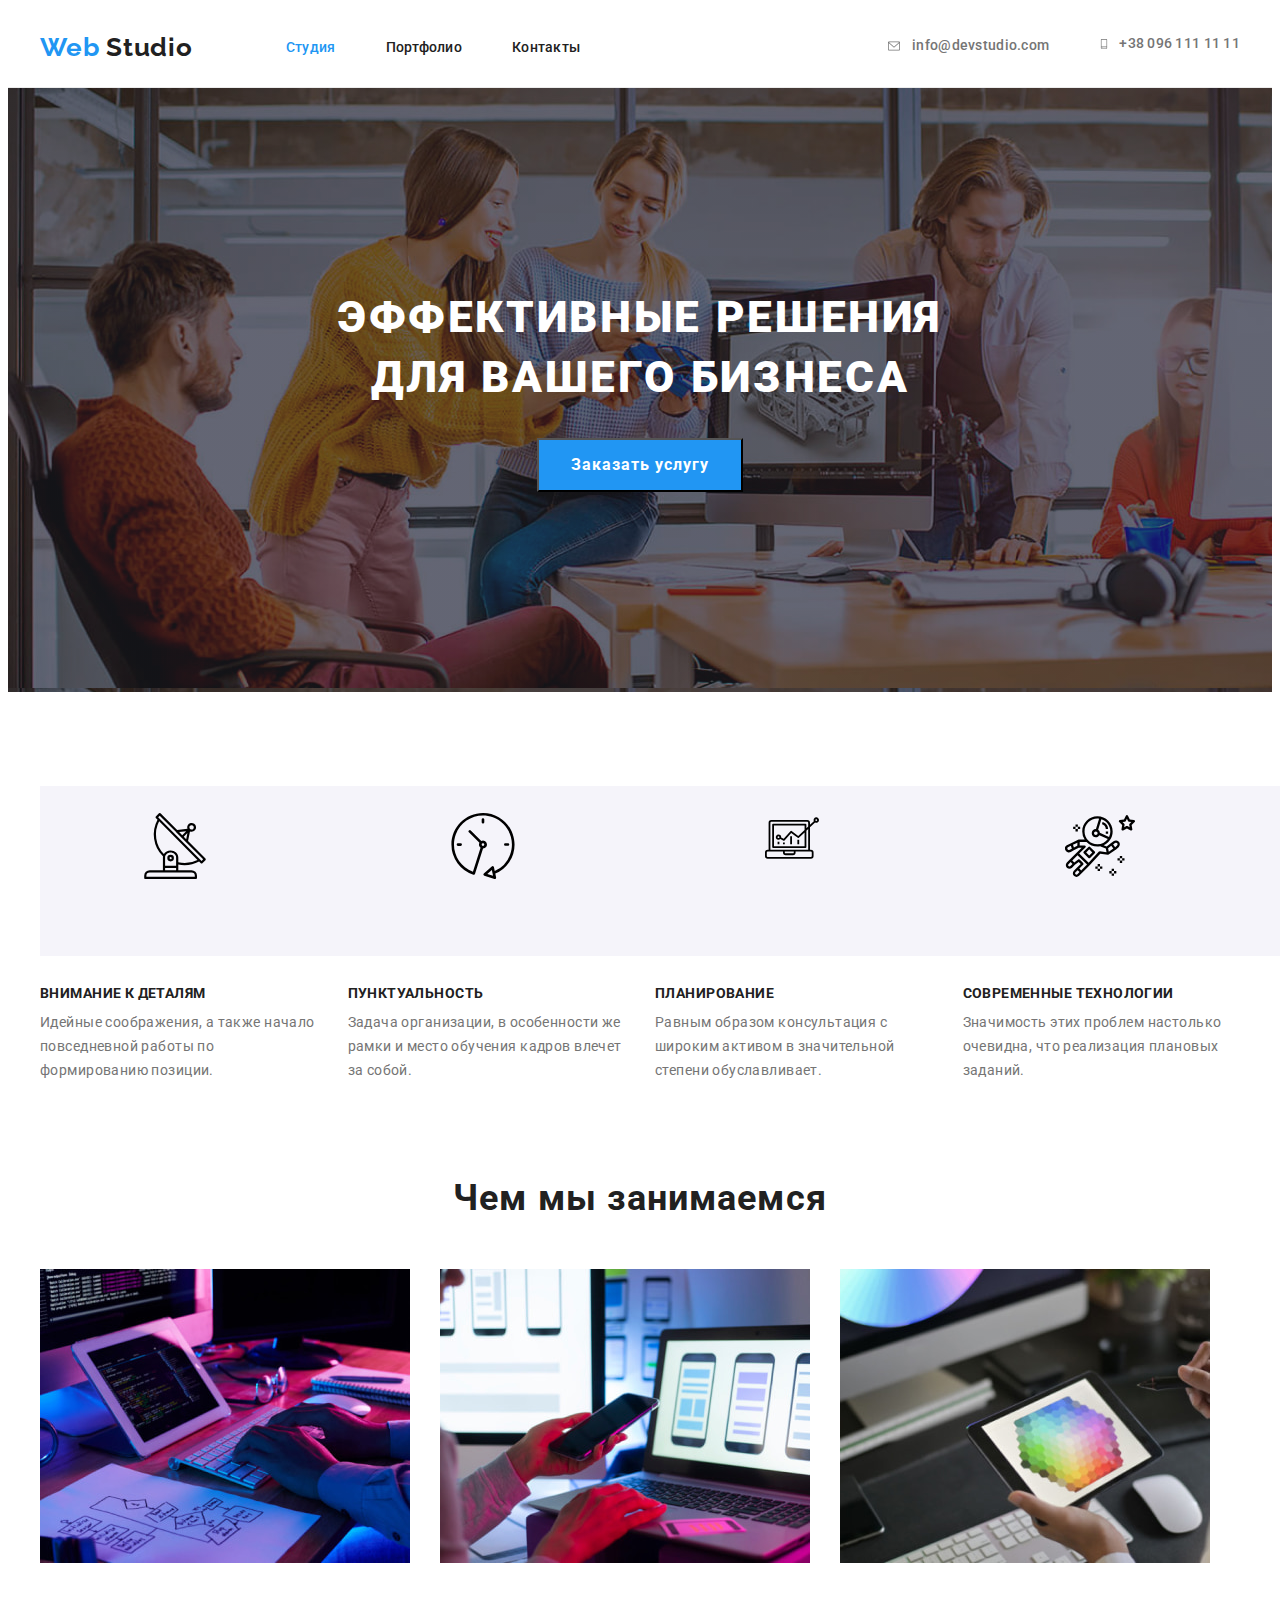
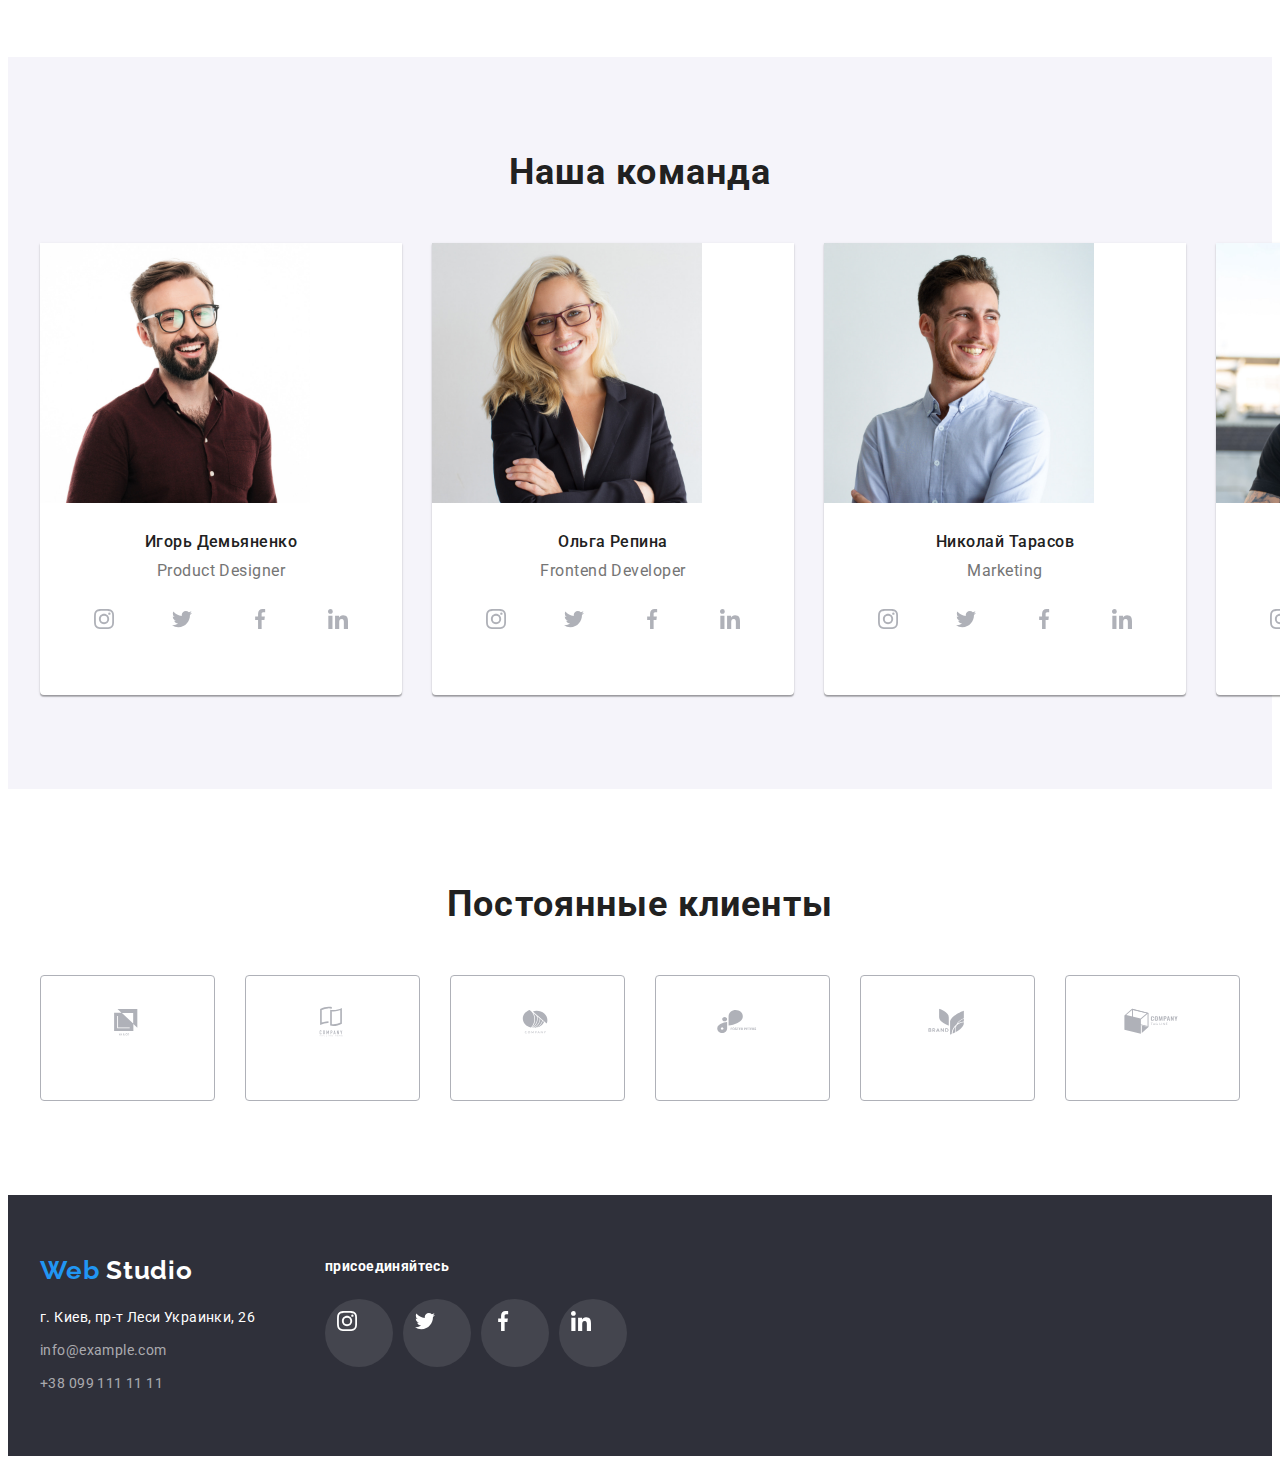
==== index.html @ d3258710 "разобралась с репозиторием" ====
<!DOCTYPE html>
<html lang="ru">
<head>
    <meta charset="UTF-8">
    <meta http-equiv="X-UA-Compatible" content="IE=edge">
    <meta name="viewport" content="width=device-width, initial-scale=1.0">
    <title lang="en">WebStudio</title>
<link rel="preconnect" href="https://fonts.googleapis.com">
<link rel="preconnect" href="https://fonts.gstatic.com" crossorigin>
<link href="https://fonts.googleapis.com/css2?family=Raleway:wght@700&family=Roboto:wght@400;500;700;900&display=swap"
    rel="stylesheet">
<link rel="stylesheet" href="https://cdnjs.cloudflare.com/ajax/libs/modern-normalize/1.1.0/modern-normalize.min.css"
    integrity="sha512-wpPYUAdjBVSE4KJnH1VR1HeZfpl1ub8YT/NKx4PuQ5NmX2tKuGu6U/JRp5y+Y8XG2tV+wKQpNHVUX03MfMFn9Q=="
    crossorigin="anonymous" referrerpolicy="no-referrer" />
    <link rel="stylesheet" href="./css/styles.css">
</head>

<body>
    <!--section header-->
    <header class="nav">
       <div class="container header-flex">
            <a class="link-logo link logo-flex" href="" lang="en">Web <span class="item-logo">Studio</span></a>
            <nav>
                <ul class="nav-list list nav-flex">
                    <li class="nav-item"><a class="nav-link link current" href="./index.html">Студия</a></li>
                    <li class="nav-item"><a class="nav-link link" href="./portfolio.html">Портфолио</a></li>
                    <li class="nav-item"><a class="nav-link link" href="">Контакты</a></li>
                </ul>
            </nav>
            <ul class="contacts-list list contacts-flex">
                <li class="contacts-item">
                    <a class="contacts-link link" href="mailto:info@devstudio.com" lang="en">
                        <svg class="contacts-icon">
                            <use href="./gallery/icons.svg#icon-envelope"></use>
                        </svg>
                    info@devstudio.com</a></li>
                <li class="contacts-item"><a class="contacts-link link" href="tel:+380961111111">
                    <svg class="smartphone-icon">
                        <use href="./gallery/icons.svg#icon-smartphone"></use>
                    </svg>
                    +38 096 111 11 11 </a></li>
            </ul>
       </div>
    </header>
    <!--section main-->
    <main>
        <!--section heroy-->
       <div class="bcg-img">
            <section class="hero section">
                <div class="container">
                    <h1 class="hero-title">Эффективные решения <br> для вашего бизнеса</h1>
                    <button class="hero-btn" type="button">Заказать услугу</button>
                </div>
            </section>
       </div>
        <!--section about our adge-->
        <section class="adge section">
           <div class="container">
                <h2 class="invisible-title">наши преимущества</h2>
                <ul class="adge-list list adge-flex">
                    <li class="adge-item">
                        <div class="icon-background">
                            <svg class="icon-antenna">
                                <use href="./gallery/icons.svg#icon-antenna-1"></use>
                            </svg>
                        </div>
                        <h3 class="adge-subtitle">Внимание к деталям</h3>
                        <p class="adge-text">Идейные соображения, а также начало повседневной работы по формированию позиции.
                        </p>
                    </li>
                    <li class="adge-item">
                        <div class="icon-background">
                            <svg class="icon-clock">
                                <use href="./gallery/icons.svg#icon-clock-1"></use>
                            </svg>
                        </div>
                        <h3 class="adge-subtitle">Пунктуальность</h3>
                        <p class="adge-text">Задача организации, в особенности же рамки и место обучения кадров влечет за собой.
                        </p>
                    </li>
                    <li class="adge-item">
                        <div class="icon-background">
                            <svg class="icon-diagram">
                                <use href="./gallery/icons.svg#icon-diagram-1"></use>
                            </svg>
                        </div>
                        <h3 class="adge-subtitle">Планирование</h3>
                        <p class="adge-text">Равным образом консультация с широким активом в значительной степени обуславливает.
                        </p>
                    </li>
                    <li class="adge-item">
                        <div class="icon-background">
                            <svg class="icon-astronaut">
                                <use href="./gallery/icons.svg#icon-astronaut-1"></use>
                            </svg>
                        </div>
                        <h3 class="adge-subtitle">Современные технологии</h3>
                        <p class="adge-text">Значимость этих проблем настолько очевидна, что реализация плановых заданий.</p>
                    </li>
                </ul>
           </div>
        </section>
        <!--section about our work-->
        <section class="work section">
            <div class="container">
                <h2 class="work-title">Чем мы занимаемся</h2>
                <ul class="work-list list work-flex">
                    <li class="work-item">
                        <img class="work-img" src="./gallery/works/img1.jpg" alt="монитор комьютера" width="370" height="294">
                    </li>
                    <li class="work-item">
                        <img class="work-img" src="./gallery/works/img2.jpg" alt="телефон и ноутбук" width="370" height="294">
                    </li>
                    <li class="work-item">
                        <img class="work-img" src="./gallery/works/img3.jpg" alt="планшет" width="370" height="294">
                    </li>
                </ul>
            </div>
        </section>
        <!--section about our team-->
        <section class="team section">
           <div class="container">
                <h2 class="team-title">Наша команда</h2>
                <ul class="team-list list team-flex">
                    <li class="team-item">
                        <img class="team-img" src="./gallery/team/pic1.jpg" alt="Игорь Демьяненко" width="270" height="260">
                       <div class="team-name">
                            <h3 class="team-subtitle">Игорь Демьяненко</h3>
                            <p class="team-text" lang="en">Product Designer</p>
                            <div class="team-wraper">
                                <ul class="social-flex list">
                                    <li class="team-item-social"><a class="link social-link" href=""><svg class="social-icon">
                                                <use width="20" height="20" href="./gallery/icons.svg#icon-instagram-2"></use>
                                            </svg></a></li>
                                    <li class="team-item-social"><a class="link social-link" href=""><svg class="social-icon">
                                                <use width="20" height="20" href="./gallery/icons.svg#icon-twitter-1"></use>
                                            </svg></a></li>
                                    <li class="team-item-social"><a class="link social-link" href=""><svg class="social-icon">
                                                <use width="20" height="20" href="./gallery/icons.svg#icon-facebook-1"></use>
                                            </svg></a></li>
                                    <li class="team-item-social"><a class="link social-link" href=""><svg class="social-icon">
                                                <use width="20" height="20" href="./gallery/icons.svg#icon-linkedin-1"></use>
                                            </svg></a></li>
                                </ul>
                            </div>
                       </div>
                    </li>
                    <li class="team-item">
                        <img class="team-img" src="./gallery/team/pic2.jpg" alt="Ольга Репина" width="270" height="260">
                        <div class="team-name">
                            <h3 class="team-subtitle">Ольга Репина</h3>
                            <p class="team-text" lang="en">Frontend Developer</p>
                            <div class="team-wraper">
                                <ul class="social-flex list">
                                    <li class="team-item-social"><a class="link social-link" href=""><svg class="social-icon">
                                                <use width="20" height="20" href="./gallery/icons.svg#icon-instagram-2"></use>
                                            </svg></a></li>
                                    <li class="team-item-social"><a class="link social-link" href=""><svg class="social-icon">
                                                <use width="20" height="20" href="./gallery/icons.svg#icon-twitter-1"></use>
                                            </svg></a></li>
                                    <li class="team-item-social"><a class="link social-link" href=""><svg class="social-icon">
                                                <use width="20" height="20" href="./gallery/icons.svg#icon-facebook-1"></use>
                                            </svg></a></li>
                                    <li class="team-item-social"><a class="link social-link" href=""><svg class="social-icon">
                                                <use width="20" height="20" href="./gallery/icons.svg#icon-linkedin-1"></use>
                                            </svg></a></li>
                                </ul>
                            </div>
                        </div>
                    </li>
                    <li class="team-item">
                        <img class="team-img" src="./gallery/team/pic3.jpg" alt="Николай Тарасов" width="270" height="260">
                       <div class="team-name">
                            <h3 class="team-subtitle">Николай Тарасов</h3>
                            <p class="team-text" lang="en">Marketing</p>
                            <div class="team-wraper">
                                <ul class="social-flex list">
                                    <li class="team-item-social"><a class="link social-link" href=""><svg class="social-icon">
                                                <use width="20" height="20" href="./gallery/icons.svg#icon-instagram-2"></use>
                                            </svg></a></li>
                                    <li class="team-item-social"><a class="link social-link" href=""><svg class="social-icon">
                                                <use width="20" height="20" href="./gallery/icons.svg#icon-twitter-1"></use>
                                            </svg></a></li>
                                    <li class="team-item-social"><a class="link social-link" href=""><svg class="social-icon">
                                                <use width="20" height="20" href="./gallery/icons.svg#icon-facebook-1"></use>
                                            </svg></a></li>
                                    <li class="team-item-social"><a class="link social-link" href=""><svg class="social-icon">
                                                <use width="20" height="20" href="./gallery/icons.svg#icon-linkedin-1"></use>
                                            </svg></a></li>
                                </ul>
                            </div>
                       </div>
                    </li>
                    <li class="team-item">
                        <img class="team-img" src="./gallery/team/pic4.jpg" alt="Михаил Ермаков" width="270" height="260">
                        <div class="team-name">
                            <h3 class="team-subtitle">Михаил Ермаков</h3>
                            <p class="team-text" lang="en">UI Designer</p>
                            <div class="team-wraper">
                                <ul class="social-flex list">
                                    <li class="team-item-social"><a class="link social-link" href=""><svg class="social-icon">
                                                <use width="20" height="20" href="./gallery/icons.svg#icon-instagram-2"></use>
                                            </svg></a></li>
                                    <li class="team-item-social"><a class="link social-link" href=""><svg class="social-icon">
                                                <use width="20" height="20" href="./gallery/icons.svg#icon-twitter-1"></use>
                                            </svg></a></li>
                                    <li class="team-item-social"><a class="link social-link" href=""><svg class="social-icon">
                                                <use width="20" height="20" href="./gallery/icons.svg#icon-facebook-1"></use>
                                            </svg></a></li>
                                    <li class="team-item-social"><a class="link social-link" href=""><svg class="social-icon">
                                                <use width="20" height="20" href="./gallery/icons.svg#icon-linkedin-1"></use>
                                            </svg></a></li>
                                </ul>
                            </div>
                        </div>
                    </li>
                </ul>
           </div>
        </section>
        <section class="clients section">
           <div class="container">
                <h2 class="clients-title">Постоянные клиенты</h2>
                <ul class="clients-list list">
                    <li class="clients-item clients-background">
                           <a href="">
                                <svg class="clients-icon">
                                    <use href="./gallery/icons.svg#icon-Logo"></use>
                                </svg>
                           </a>
                    </li>
                    <li class="clients-item clients-background">
                           <a href="">
                                <svg class="clients-icon">
                                    <use href="./gallery/icons.svg#icon-Logo-1"></use>
                                </svg>
                           </a>
                    </li>
                    <li class="clients-item clients-background">
                           <a href="">
                                <svg class="clients-icon">
                                    <use href="./gallery/icons.svg#icon-Logo-2"></use>
                                </svg>
                           </a>
                    </li>
                    <li class="clients-item clients-background">
                           <a href="">
                                <svg class="clients-icon">
                                    <use href="./gallery/icons.svg#icon-Logo-3"></use>
                                </svg>
                           </a>
                    </li>
                    <li class="clients-item clients-background">
                           <a href="">
                                <svg class="clients-icon">
                                    <use href="./gallery/icons.svg#icon-Logo-4"></use>
                                </svg>
                           </a>
                    </li>
                    <li class="clients-item clients-background">
                           <a href="">
                                <svg class="clients-icon">
                                    <use href="./gallery/icons.svg#icon-Logo-5"></use>
                                </svg>
                           </a>
                    </li>
                </ul>
           </div>
        </section>
    </main>
    <!--section footer-->
    <footer class="footer">
       <div class="container footer-flex">
           <div class="footer-contacts-block">
                <a class="link-logo link logo-footer" href="" lang="en">Web <span class="footer-item-logo">Studio</span></a>
                <address class="address">
                    <ul class="address-list list">
                        <li class="address-item">
                            <a class="address-link link" href="">г. Киев, пр-т Леси Украинки, 26</a>
                        </li>
                        <li class="address-item">
                            <a class="footer-contacts link" href="mailto:info@example.com" lang="en">info@example.com</a>
                        </li>
                        <li class="address-item">
                            <a class="footer-contacts link" href="tel:+380991111111">+38 099 111 11 11</a>
                        </li>
                    </ul>
                </address>
           </div>
           <div class="footer-social-block">
                <p class="footer-text">присоединяйтесь</p>
                <ul class="footer-list list footer-icon-flex">
                    <li class="footer-item"> <a class="footer-link link" href="">
                            <svg class="footer-icon">
                                <use href="./gallery/icons.svg#icon-instagram-2"></use>
                            </svg>
                        </a></li>
                    <li class="footer-item"> <a class="footer-link link" href="">
                            <svg class="footer-icon">
                                <use href="./gallery/icons.svg#icon-twitter-1"></use>
                            </svg>
                        </a></li>
                    <li class="footer-item"> <a class="footer-link link" href="">
                            <svg class="footer-icon">
                                <use href="./gallery/icons.svg#icon-facebook-1"></use>
                            </svg>
                        </a></li>
                    <li class="footer-item"> <a class="footer-link link" href="">
                            <svg class="footer-icon">
                                <use href="./gallery/icons.svg#icon-linkedin-1"></use>
                            </svg>
                        </a></li>
                </ul>
           </div>
       </div>
    </footer>
</body>

</html>
---- css/styles.css ----
:root {
  /*color*/
  --main-color: #757575;
  --secondary-color: #212121;
  --select-color: #2196f3;
  --section-team-background: #f5f4fa;
  --hero-footer-background: #2f303a;
}
.list {
  list-style: none;
}
.link {
  text-decoration: none;
}
f1,
f2,
f3,
f4,
f5,
f6,
p {
  margin-top: 0;
  margin-bottom: 0;
}
ul {
  margin: 0;
  padding: 0;
}
.container {
  width: 1200px;
  padding-left: 15px;
  padding-right: 15px;
  margin-left: auto;
  margin-right: auto;
}
body {
  font-family: Roboto, sans-serif;
  font-weight: 400;
  font-size: 14px;
  line-height: 1.71;
  letter-spacing: 0.03em;
  color: var(--main-color);
}
/*header-flex*/
.nav {
  padding: 24px 0;
  border-bottom: 1px solid #ececec;
}
.header-flex {
  display: flex;
  align-items: center;
}
.logo-flex {
  margin-right: 93px;
}
.nav-flex {
  display: flex;
}
.nav-item {
  margin-right: 50px;
}
.nav-item:last-child {
  margin-right: 0;
}
.contacts-flex {
  display: flex;
  margin-left: auto;
}
.contacts-item {
  margin-right: 50px;
}
.contacts-item:last-child {
  margin-right: 0;
}

/*logo-header*/
.link-logo {
  font-family: 'Raleway', sans-serif;
  font-weight: 700;
  font-size: 26px;
  line-height: 1.19;
  letter-spacing: 0.03em;
  color: #2196f3;
}
.item-logo {
  font-family: 'Raleway', sans-serif;
  font-weight: 700;
  font-size: 26px;
  line-height: 1.19;
  letter-spacing: 0.03em;
  color: #212121;
}
/*nav-header*/
.nav-link {
  font-weight: 500;
  font-size: 14px;
  line-height: 1.14;
  letter-spacing: 0.02em;
  color: var(--secondary-color);
}
.nav-list .nav-link.current {
  color: var(--select-color);
}
.nav-list .nav-link:hover,
.nav-list .nav-link:focus,
.contacts-list .contacts-link:hover,
.contacts-list .contacts-link:focus,
.address-item .address-link:hover,
.address-item .address-link:focus,
.address-item .footer-contacts:hover,
.address-item .footer-contacts:focus {
  color: var(--select-color);
}
/*contacts-header*/
.contacts-link {
  display: inline-flex;
  align-items: center;
  font-weight: 500;
  font-size: 14px;
  line-height: 1.14;
  letter-spacing: 0.02em;
  color: var(--main-color);
  cursor: pointer;
}
.contacts-icon {
  fill: var(--main-color);
  width: 16px;
  height: 12px;
  margin-right: 10px;
}
.smartphone-icon {
  fill: var(--main-color);
  width: 10px;
  height: 16px;
  margin-right: 10px;
}
.contacts-link:hover .contacts-icon,
.contacts-link:focus .contacts-icon {
  fill: var(--select-color);
}
.contacts-link:focus .smartphone-icon,
.contacts-link:hover .smartphone-icon {
  fill: var(--select-color);
}
.section {
  padding-top: 94px;
  padding-bottom: 94px;
}
/*hero*/

.hero {
  background-image: linear-gradient(to right, rgba(47, 48, 58, 0.4), rgba(47, 48, 58, 0.4)),
    url(../gallery/background-img/background-hero.jpg);
  background-color: var(--hero-footer-background);
  text-align: center;
  padding-top: 200px;
  padding-bottom: 200px;
}
.hero-title {
  font-weight: 900;
  font-size: 44px;
  line-height: 1.36;
  letter-spacing: 0.06em;
  text-transform: uppercase;
  color: #ffffff;
  margin-top: 0;
  margin-bottom: 30px;
}
.hero-btn {
  font-family: inherit;
  font-weight: 700;
  font-size: 16px;
  line-height: 1.87;
  align-items: center;
  text-align: center;
  letter-spacing: 0.06em;
  color: #ffffff;
  background-color: var(--select-color);
  padding: 10px 32px;
}
.bcg-img {
}
/*section-adge*/
.invisible-title {
  position: absolute;
  clip: rect(0 0 0 0);
  width: 1px;
  height: 1px;
  margin: -1px;
}
.adge-flex {
  display: flex;
}
.adge-item {
  width: calc((100% - 90px) / 4);
  margin-right: 30px;
}
.adge-item:last-child {
  margin-right: 0;
}
.icon-background {
  width: 270px;
  height: 120px;
  background-color: var(--section-team-background);
  padding: 25px 102px;
  margin-bottom: 30px;
}
.icon-antenna {
  width: 66px;
  height: 70px;
  background-size: cover;
}
.icon-clock {
  width: 66px;
  height: 70px;
  background-size: cover;
}
.icon-diagram {
  width: 70px;
  height: 54px;
  background-size: cover;
}
.icon-astronaut {
  width: 70px;
  height: 70px;
  background-size: cover;
}

.adge-subtitle {
  font-weight: 700;
  font-size: 14px;
  line-height: 1.14;
  letter-spacing: 0.03em;
  text-transform: uppercase;
  color: var(--secondary-color);
  margin-top: 0;
  margin-bottom: 10px;
}
.adge-text {
  margin-top: 0;
  margin-bottom: 0;
}
/*section-work*/
.work {
  padding-top: 0;
}
.work-flex {
  display: flex;
}
.work-item {
  width: calc((100% -60px) / 3);
  margin-right: 30px;
}
.work-item:last-child {
  margin-right: 0;
}
img {
  max-width: 100%;
  height: auto;
  display: block;
}
.work-title,
.team-title,
.clients-title {
  font-weight: 700;
  font-size: 36px;
  line-height: 1.17;
  text-align: center;
  letter-spacing: 0.03em;
  color: var(--secondary-color);
  margin-top: 0;
  margin-bottom: 50px;
}

/*sectionteam*/
.team {
  text-align: center;
  background-color: var(--section-team-background);
}
.team-flex {
  display: flex;
}

.team-item {
  margin-right: 30px;

  background: #ffffff;
  box-shadow: 0px 1px 3px rgba(0, 0, 0, 0.12), 0px 1px 1px rgba(0, 0, 0, 0.14),
    0px 2px 1px rgba(0, 0, 0, 0.2);
  border-radius: 0px 0px 4px 4px;
}
.team-item:last-child {
  margin-right: 0;
}
.team-name {
  padding-top: 30px;
  padding-bottom: 30px;
}
.team-subtitle {
  font-weight: 500;
  font-size: 16px;
  line-height: 1.18;
  letter-spacing: 0.03em;
  color: var(--secondary-color);
  margin-top: 0;
  margin-bottom: 10px;
}
.team-text {
  font-size: 16px;
  line-height: 1.18;
  letter-spacing: 0.03em;
  color: var(--main-color);
}
.social-flex {
  display: flex;
  margin-left: 30px;
  margin-right: 30px;
}

.team-item-social {
  width: calc((100% - 30px) / 4);
  margin-top: 16px;
  align-items: center;
  margin-right: 10px;
}
.team-item-social:last-child {
  margin-right: 0;
}

.social-link {
  display: inline-block;
  width: 44px;
  height: 44px;
  border-radius: 50%;
  padding: 12px;
}

.social-icon {
  width: 20px;
  height: 20px;
  fill: #afb1b8;
}
.social-icon:hover,
.social-icon:focus {
  fill: #ffffff;
}
.social-link:hover,
.social-link:focus {
  background-color: #2196f3;
}
.clients-list {
  display: flex;
  padding: 0;
  margin: 0;
}
.clients-item {
  width: calc((100% - 150px) / 6);
  margin-right: 30px;
}
.clients-item:last-child {
  margin-right: 0;
}
.clients-background {
  width: 170px;
  height: 92px;
  border: 1px solid #afb1b8;
  border-radius: 4px;
  padding: 16px 32px;
}
.clients-icon {
  width: 106px;
  height: 60px;
  fill: #afb1b8;
}
.clients-icon:hover,
.clients-icon:focus {
  fill: #2196f3;
}
.clients-background:focus,
.clients-background:hover {
  border: 1px solid #2196f3;
}
/*footer*/
.footer-flex {
  display: flex;
}
.footer-contacts-block {
  margin-right: 70px;
}
.footer {
  background-color: var(--hero-footer-background);
  padding-top: 60px;
  padding-bottom: 60px;
}
.logo-footer {
  display: block;
  margin-top: 0;
  margin-bottom: 20px;
}
.footer-item-logo {
  font-family: Raleway;
  font-weight: 700;
  font-size: 26px;
  line-height: 1.19;
  letter-spacing: 0.03em;
  color: #ffffff;
}
.address-link,
.footer-contacts {
  font-style: normal;
  font-size: 14px;
  line-height: 1.71;
  letter-spacing: 0.03em;
}
.address-link {
  color: #ffffff;
}
.footer-contacts {
  color: rgba(255, 255, 255, 0.6);
}
.address-item {
  margin-bottom: 9px;
}
.address-item:last-child {
  margin-bottom: 0;
}
.footer-text {
  font-family: Roboto;
  font-style: normal;
  font-weight: 700;
  font-size: 14px;
  line-height: 1, 14;
  letter-spacing: 0.03em;
  color: #ffffff;
  margin-bottom: 20px;
}
.footer-icon-flex {
  display: flex;
}
.footer-item {
  width: calc((100% -30px) / 4);
  margin-right: 10px;
}
.footer-item:last-child {
  margin-right: 0;
}
.footer-link {
  width: 44px;
  height: 44px;
  display: block;
  background-color: rgba(255, 255, 255, 0.1);
  border-radius: 50%;
  padding: 12px;
}
.footer-link:hover,
.footer-link:focus {
  background-color: #2196f3;
}
.footer-icon {
  width: 20px;
  height: 20px;
  fill: #ffffff;
}
/*buttons*/
.filter-flex {
  display: flex;
  justify-content: center;
  margin-bottom: 50px;
}
.filter-item {
  margin-right: 8px;
}
.filter-item:last-child {
  margin-right: 0;
}
.filter-btn {
  background-color: #f5f4fa;
  border-radius: 4px;
  border: transparent;
  font-family: inherit;
  font-style: normal;
  font-weight: 500;
  font-size: 16px;
  line-height: 1.62;
  letter-spacing: 0.03em;
  color: var(--secondary-color);
  padding-top: 6px;
  padding-bottom: 6px;
  padding-left: 22px;
  padding-right: 22px;
}
.filter-item .filter-btn:hover,
.filter-item .filter-btn:focus {
  color: #ffffff;
  background-color: var(--select-color);
  cursor: pointer;
  box-shadow: 0px 3px 1px rgba(0, 0, 0, 0.1), 0px 1px 2px rgba(0, 0, 0, 0.08),
    0px 2px 2px rgba(0, 0, 0, 0.12);
}
/*gallery-project*/
.gallery-flex {
  display: flex;
  flex-wrap: wrap;
}
.gallery-item {
  margin-right: 30px;
  margin-bottom: 30px;
}
.gallery-item:nth-child(3n) {
  margin-right: 0;
}
.gallery-item:nth-last-child(-n + 3) {
  margin-bottom: 0;
}
.border {
  background-color: #ffffff;
  padding: 20px 24px;

  border: 1px solid #eeeeee;
  box-sizing: border-box;
}
.gallery-item:focus,
.gallery-item:hover {
  box-shadow: 0px 1px 1px rgba(0, 0, 0, 0.12), 0px 4px 4px rgba(0, 0, 0, 0.06),
    1px 4px 6px rgba(0, 0, 0, 0.16);
}
.gallery-title {
  font-weight: 700;
  font-size: 18px;
  line-height: 2;
  letter-spacing: 0.06em;
  color: var(--secondary-color);
  margin-top: 0;
  margin-bottom: 4px;
}
.gallery-text {
  font-size: 16px;
  line-height: 1.87;
  letter-spacing: 0.03em;
  color: var(--main-color);
}
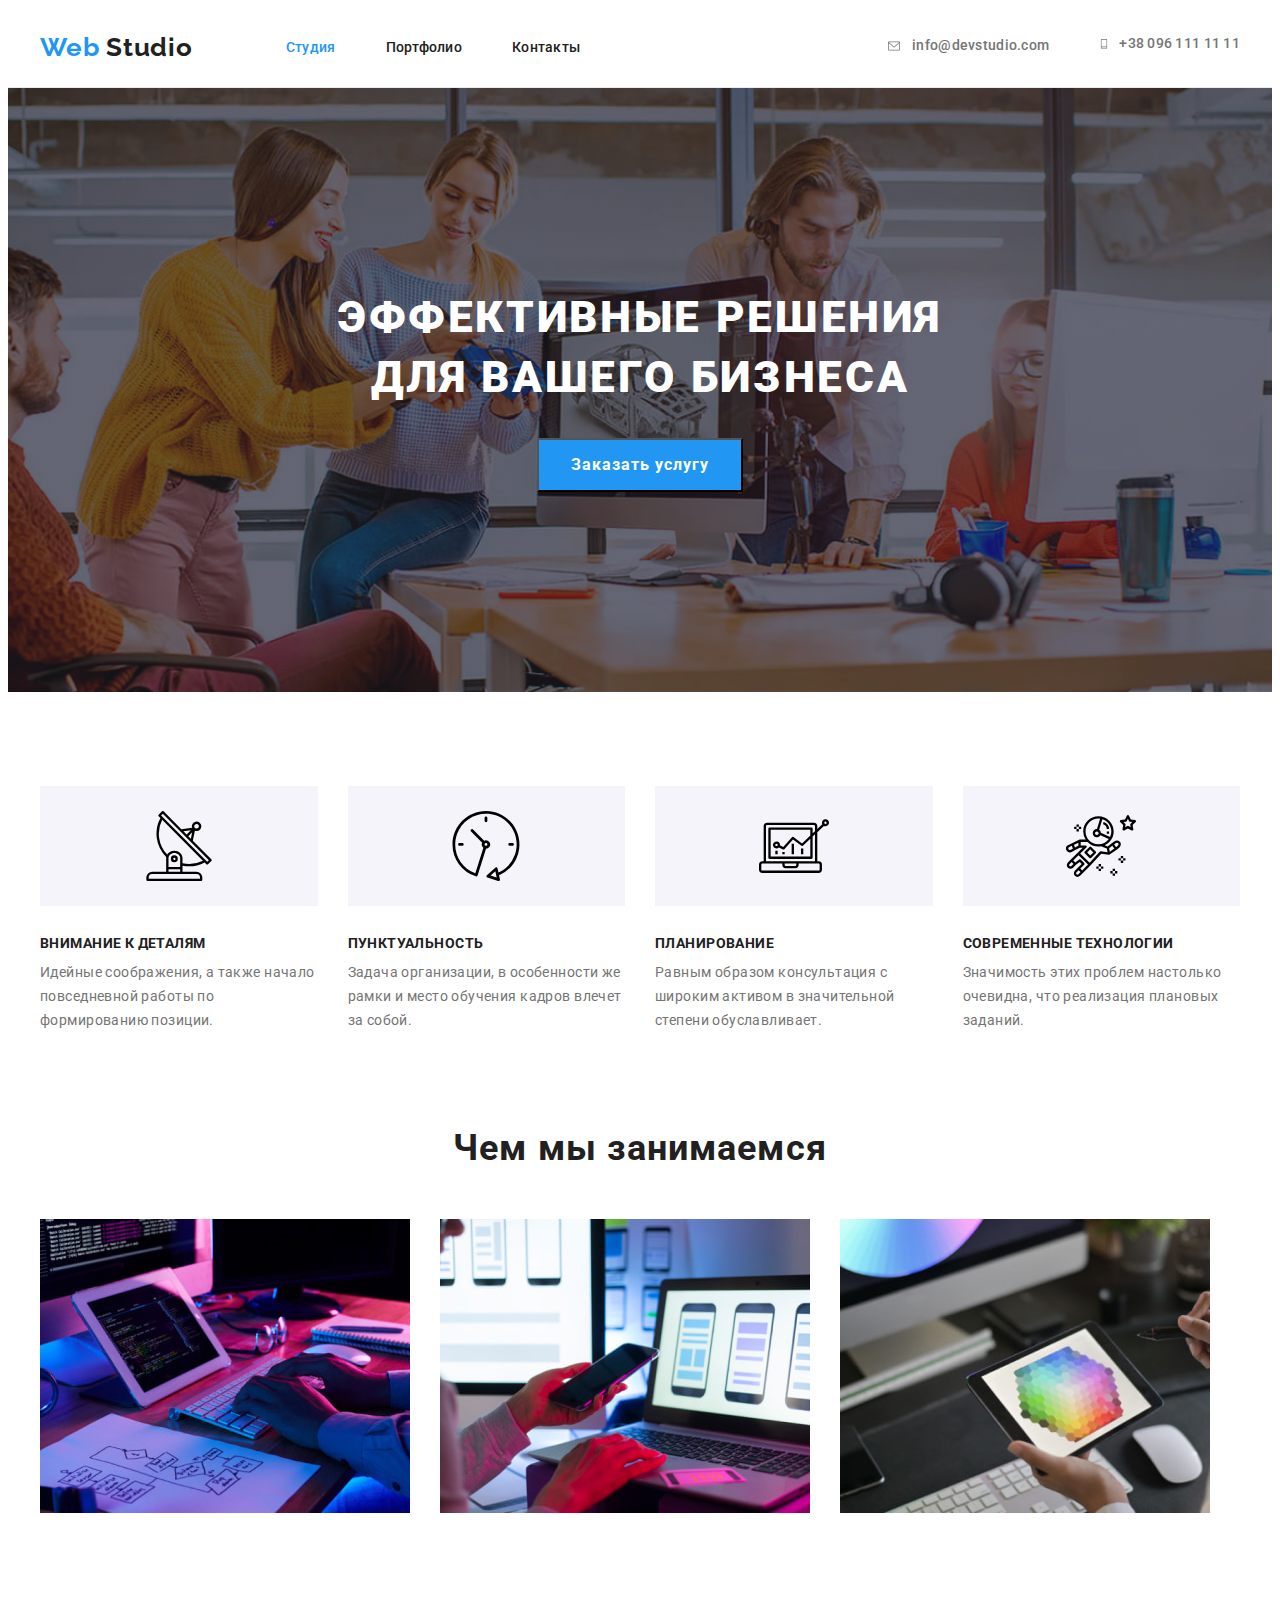
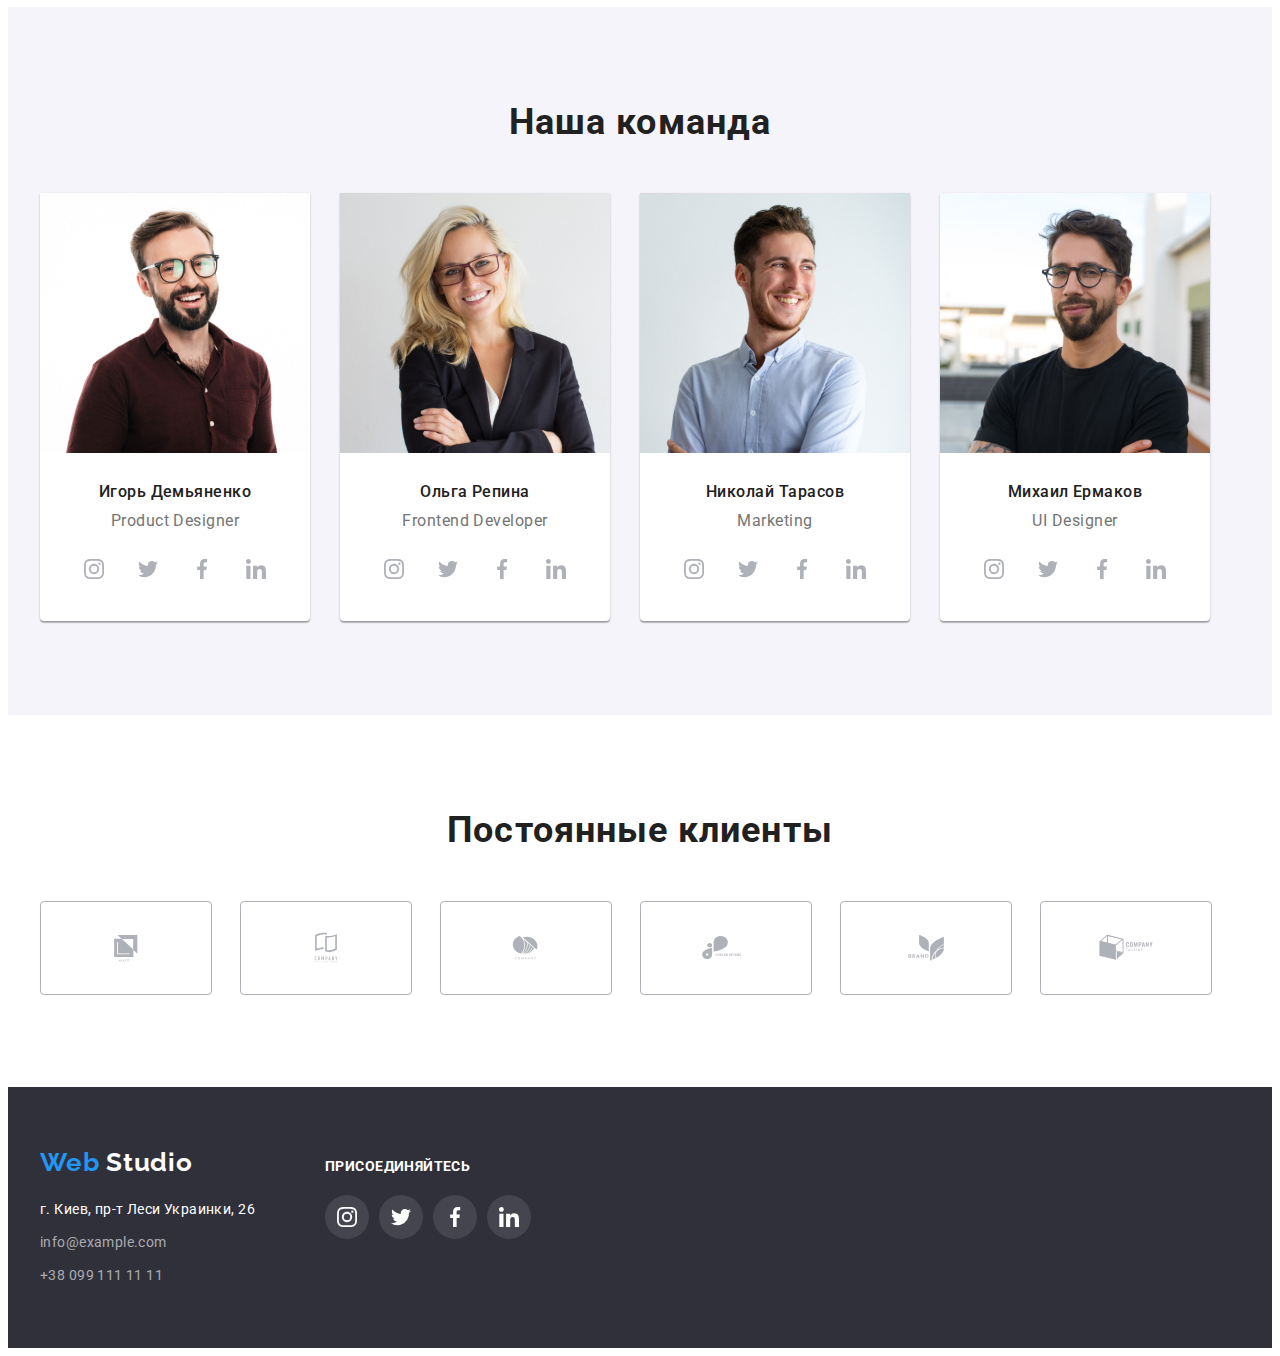
==== commit 4d8f2afc: "добавляет правки ментора" ====
--- a/index.html
+++ b/index.html
@@ -46,7 +46,7 @@
     <main>
         <!--section heroy-->
        <div class="bcg-img">
-            <section class="hero section">
+            <section class="hero">
                 <div class="container">
                     <h1 class="hero-title">Эффективные решения <br> для вашего бизнеса</h1>
                     <button class="hero-btn" type="button">Заказать услугу</button>
@@ -60,7 +60,7 @@
                 <ul class="adge-list list adge-flex">
                     <li class="adge-item">
                         <div class="icon-background">
-                            <svg class="icon-antenna">
+                            <svg class="icon-adge">
                                 <use href="./gallery/icons.svg#icon-antenna-1"></use>
                             </svg>
                         </div>
@@ -70,7 +70,7 @@
                     </li>
                     <li class="adge-item">
                         <div class="icon-background">
-                            <svg class="icon-clock">
+                            <svg class="icon-adge">
                                 <use href="./gallery/icons.svg#icon-clock-1"></use>
                             </svg>
                         </div>
@@ -80,7 +80,7 @@
                     </li>
                     <li class="adge-item">
                         <div class="icon-background">
-                            <svg class="icon-diagram">
+                            <svg class="icon-adge">
                                 <use href="./gallery/icons.svg#icon-diagram-1"></use>
                             </svg>
                         </div>
@@ -90,7 +90,7 @@
                     </li>
                     <li class="adge-item">
                         <div class="icon-background">
-                            <svg class="icon-astronaut">
+                            <svg class="icon-adge">
                                 <use href="./gallery/icons.svg#icon-astronaut-1"></use>
                             </svg>
                         </div>
@@ -127,22 +127,20 @@
                        <div class="team-name">
                             <h3 class="team-subtitle">Игорь Демьяненко</h3>
                             <p class="team-text" lang="en">Product Designer</p>
-                            <div class="team-wraper">
-                                <ul class="social-flex list">
-                                    <li class="team-item-social"><a class="link social-link" href=""><svg class="social-icon">
+                            <ul class="social-flex list">
+                                <li class="team-item-social"><a class="link social-link" href=""><svg class="social-icon">
                                                 <use width="20" height="20" href="./gallery/icons.svg#icon-instagram-2"></use>
                                             </svg></a></li>
-                                    <li class="team-item-social"><a class="link social-link" href=""><svg class="social-icon">
+                                <li class="team-item-social"><a class="link social-link" href=""><svg class="social-icon">
                                                 <use width="20" height="20" href="./gallery/icons.svg#icon-twitter-1"></use>
                                             </svg></a></li>
-                                    <li class="team-item-social"><a class="link social-link" href=""><svg class="social-icon">
+                                <li class="team-item-social"><a class="link social-link" href=""><svg class="social-icon">
                                                 <use width="20" height="20" href="./gallery/icons.svg#icon-facebook-1"></use>
                                             </svg></a></li>
-                                    <li class="team-item-social"><a class="link social-link" href=""><svg class="social-icon">
+                                <li class="team-item-social"><a class="link social-link" href=""><svg class="social-icon">
                                                 <use width="20" height="20" href="./gallery/icons.svg#icon-linkedin-1"></use>
                                             </svg></a></li>
-                                </ul>
-                            </div>
+                            </ul>
                        </div>
                     </li>
                     <li class="team-item">
@@ -150,22 +148,20 @@
                         <div class="team-name">
                             <h3 class="team-subtitle">Ольга Репина</h3>
                             <p class="team-text" lang="en">Frontend Developer</p>
-                            <div class="team-wraper">
-                                <ul class="social-flex list">
-                                    <li class="team-item-social"><a class="link social-link" href=""><svg class="social-icon">
+                            <ul class="social-flex list">
+                                <li class="team-item-social"><a class="link social-link" href=""><svg class="social-icon">
                                                 <use width="20" height="20" href="./gallery/icons.svg#icon-instagram-2"></use>
                                             </svg></a></li>
-                                    <li class="team-item-social"><a class="link social-link" href=""><svg class="social-icon">
+                                <li class="team-item-social"><a class="link social-link" href=""><svg class="social-icon">
                                                 <use width="20" height="20" href="./gallery/icons.svg#icon-twitter-1"></use>
                                             </svg></a></li>
-                                    <li class="team-item-social"><a class="link social-link" href=""><svg class="social-icon">
+                                <li class="team-item-social"><a class="link social-link" href=""><svg class="social-icon">
                                                 <use width="20" height="20" href="./gallery/icons.svg#icon-facebook-1"></use>
                                             </svg></a></li>
-                                    <li class="team-item-social"><a class="link social-link" href=""><svg class="social-icon">
+                                <li class="team-item-social"><a class="link social-link" href=""><svg class="social-icon">
                                                 <use width="20" height="20" href="./gallery/icons.svg#icon-linkedin-1"></use>
                                             </svg></a></li>
-                                </ul>
-                            </div>
+                            </ul>
                         </div>
                     </li>
                     <li class="team-item">
@@ -173,22 +169,20 @@
                        <div class="team-name">
                             <h3 class="team-subtitle">Николай Тарасов</h3>
                             <p class="team-text" lang="en">Marketing</p>
-                            <div class="team-wraper">
-                                <ul class="social-flex list">
-                                    <li class="team-item-social"><a class="link social-link" href=""><svg class="social-icon">
+                            <ul class="social-flex list">
+                                <li class="team-item-social"><a class="link social-link" href=""><svg class="social-icon">
                                                 <use width="20" height="20" href="./gallery/icons.svg#icon-instagram-2"></use>
                                             </svg></a></li>
-                                    <li class="team-item-social"><a class="link social-link" href=""><svg class="social-icon">
+                                <li class="team-item-social"><a class="link social-link" href=""><svg class="social-icon">
                                                 <use width="20" height="20" href="./gallery/icons.svg#icon-twitter-1"></use>
                                             </svg></a></li>
-                                    <li class="team-item-social"><a class="link social-link" href=""><svg class="social-icon">
+                                <li class="team-item-social"><a class="link social-link" href=""><svg class="social-icon">
                                                 <use width="20" height="20" href="./gallery/icons.svg#icon-facebook-1"></use>
                                             </svg></a></li>
-                                    <li class="team-item-social"><a class="link social-link" href=""><svg class="social-icon">
+                                <li class="team-item-social"><a class="link social-link" href=""><svg class="social-icon">
                                                 <use width="20" height="20" href="./gallery/icons.svg#icon-linkedin-1"></use>
                                             </svg></a></li>
-                                </ul>
-                            </div>
+                            </ul>
                        </div>
                     </li>
                     <li class="team-item">
@@ -196,22 +190,20 @@
                         <div class="team-name">
                             <h3 class="team-subtitle">Михаил Ермаков</h3>
                             <p class="team-text" lang="en">UI Designer</p>
-                            <div class="team-wraper">
-                                <ul class="social-flex list">
-                                    <li class="team-item-social"><a class="link social-link" href=""><svg class="social-icon">
+                            <ul class="social-flex list">
+                                <li class="team-item-social"><a class="link social-link" href=""><svg class="social-icon">
                                                 <use width="20" height="20" href="./gallery/icons.svg#icon-instagram-2"></use>
                                             </svg></a></li>
-                                    <li class="team-item-social"><a class="link social-link" href=""><svg class="social-icon">
+                                <li class="team-item-social"><a class="link social-link" href=""><svg class="social-icon">
                                                 <use width="20" height="20" href="./gallery/icons.svg#icon-twitter-1"></use>
                                             </svg></a></li>
-                                    <li class="team-item-social"><a class="link social-link" href=""><svg class="social-icon">
+                                <li class="team-item-social"><a class="link social-link" href=""><svg class="social-icon">
                                                 <use width="20" height="20" href="./gallery/icons.svg#icon-facebook-1"></use>
                                             </svg></a></li>
-                                    <li class="team-item-social"><a class="link social-link" href=""><svg class="social-icon">
+                                <li class="team-item-social"><a class="link social-link" href=""><svg class="social-icon">
                                                 <use width="20" height="20" href="./gallery/icons.svg#icon-linkedin-1"></use>
                                             </svg></a></li>
-                                </ul>
-                            </div>
+                            </ul>
                         </div>
                     </li>
                 </ul>
@@ -222,42 +214,42 @@
                 <h2 class="clients-title">Постоянные клиенты</h2>
                 <ul class="clients-list list">
                     <li class="clients-item clients-background">
-                           <a href="">
+                           <a class="client-links" href="">
                                 <svg class="clients-icon">
                                     <use href="./gallery/icons.svg#icon-Logo"></use>
                                 </svg>
                            </a>
                     </li>
                     <li class="clients-item clients-background">
-                           <a href="">
+                           <a class="client-links" href="">
                                 <svg class="clients-icon">
                                     <use href="./gallery/icons.svg#icon-Logo-1"></use>
                                 </svg>
                            </a>
                     </li>
                     <li class="clients-item clients-background">
-                           <a href="">
+                           <a class="client-links" href="">
                                 <svg class="clients-icon">
                                     <use href="./gallery/icons.svg#icon-Logo-2"></use>
                                 </svg>
                            </a>
                     </li>
                     <li class="clients-item clients-background">
-                           <a href="">
+                           <a class="client-links" href="">
                                 <svg class="clients-icon">
                                     <use href="./gallery/icons.svg#icon-Logo-3"></use>
                                 </svg>
                            </a>
                     </li>
                     <li class="clients-item clients-background">
-                           <a href="">
+                           <a class="client-links" href="">
                                 <svg class="clients-icon">
                                     <use href="./gallery/icons.svg#icon-Logo-4"></use>
                                 </svg>
                            </a>
                     </li>
                     <li class="clients-item clients-background">
-                           <a href="">
+                           <a class="client-links" href="">
                                 <svg class="clients-icon">
                                     <use href="./gallery/icons.svg#icon-Logo-5"></use>
                                 </svg>
--- a/css/styles.css
+++ b/css/styles.css
@@ -152,9 +152,15 @@
   background-image: linear-gradient(to right, rgba(47, 48, 58, 0.4), rgba(47, 48, 58, 0.4)),
     url(../gallery/background-img/background-hero.jpg);
   background-color: var(--hero-footer-background);
+  background-repeat: no-repeat;
+  background-position: center;
+  background-size: cover;
   text-align: center;
   padding-top: 200px;
   padding-bottom: 200px;
+  max-width: 1600px;
+  margin-left: auto;
+  margin-right: auto;
 }
 .hero-title {
   font-weight: 900;
@@ -199,28 +205,14 @@
   margin-right: 0;
 }
 .icon-background {
-  width: 270px;
   height: 120px;
   background-color: var(--section-team-background);
-  padding: 25px 102px;
   margin-bottom: 30px;
-}
-.icon-antenna {
-  width: 66px;
-  height: 70px;
-  background-size: cover;
-}
-.icon-clock {
-  width: 66px;
-  height: 70px;
-  background-size: cover;
-}
-.icon-diagram {
-  width: 70px;
-  height: 54px;
-  background-size: cover;
-}
-.icon-astronaut {
+  display: flex;
+  align-items: center;
+  justify-content: center;
+}
+.icon-adge {
   width: 70px;
   height: 70px;
   background-size: cover;
@@ -313,14 +305,11 @@
 }
 .social-flex {
   display: flex;
-  margin-left: 30px;
-  margin-right: 30px;
+  justify-content: center;
+  margin-top: 16px;
 }
 
 .team-item-social {
-  width: calc((100% - 30px) / 4);
-  margin-top: 16px;
-  align-items: center;
   margin-right: 10px;
 }
 .team-item-social:last-child {
@@ -328,11 +317,12 @@
 }
 
 .social-link {
-  display: inline-block;
+  display: flex;
   width: 44px;
   height: 44px;
   border-radius: 50%;
-  padding: 12px;
+  justify-content: center;
+  align-items: center;
 }
 
 .social-icon {
@@ -340,6 +330,7 @@
   height: 20px;
   fill: #afb1b8;
 }
+
 .social-icon:hover,
 .social-icon:focus {
   fill: #ffffff;
@@ -347,26 +338,29 @@
 .social-link:hover,
 .social-link:focus {
   background-color: #2196f3;
+  fill: #ffffff;
 }
 .clients-list {
   display: flex;
-  padding: 0;
-  margin: 0;
 }
 .clients-item {
-  width: calc((100% - 150px) / 6);
-  margin-right: 30px;
-}
-.clients-item:last-child {
-  margin-right: 0;
-}
-.clients-background {
   width: 170px;
   height: 92px;
+  margin-right: 30px;
+}
+.clients-item:last-child {
+  margin-right: 0;
+}
+.client-links {
+  display: flex;
+  align-items: center;
+  justify-content: center;
+  width: 100%;
+  height: 100%;
   border: 1px solid #afb1b8;
   border-radius: 4px;
-  padding: 16px 32px;
-}
+}
+
 .clients-icon {
   width: 106px;
   height: 60px;
@@ -376,13 +370,14 @@
 .clients-icon:focus {
   fill: #2196f3;
 }
-.clients-background:focus,
-.clients-background:hover {
+.client-links:focus,
+.client-links:hover {
   border: 1px solid #2196f3;
 }
 /*footer*/
 .footer-flex {
   display: flex;
+  align-items: baseline;
 }
 .footer-contacts-block {
   margin-right: 70px;
@@ -429,16 +424,17 @@
   font-style: normal;
   font-weight: 700;
   font-size: 14px;
-  line-height: 1, 14;
-  letter-spacing: 0.03em;
+  line-height: 1.16;
+  letter-spacing: 0.03em;
+  text-transform: uppercase;
   color: #ffffff;
   margin-bottom: 20px;
 }
 .footer-icon-flex {
   display: flex;
+  justify-content: center;
 }
 .footer-item {
-  width: calc((100% -30px) / 4);
   margin-right: 10px;
 }
 .footer-item:last-child {
@@ -447,10 +443,11 @@
 .footer-link {
   width: 44px;
   height: 44px;
-  display: block;
+  display: flex;
   background-color: rgba(255, 255, 255, 0.1);
   border-radius: 50%;
-  padding: 12px;
+  justify-content: center;
+  align-items: center;
 }
 .footer-link:hover,
 .footer-link:focus {
@@ -519,10 +516,11 @@
   border: 1px solid #eeeeee;
   box-sizing: border-box;
 }
-.gallery-item:focus,
-.gallery-item:hover {
+.gallery-link:focus,
+.gallery-link:hover {
   box-shadow: 0px 1px 1px rgba(0, 0, 0, 0.12), 0px 4px 4px rgba(0, 0, 0, 0.06),
     1px 4px 6px rgba(0, 0, 0, 0.16);
+  display: block;
 }
 .gallery-title {
   font-weight: 700;
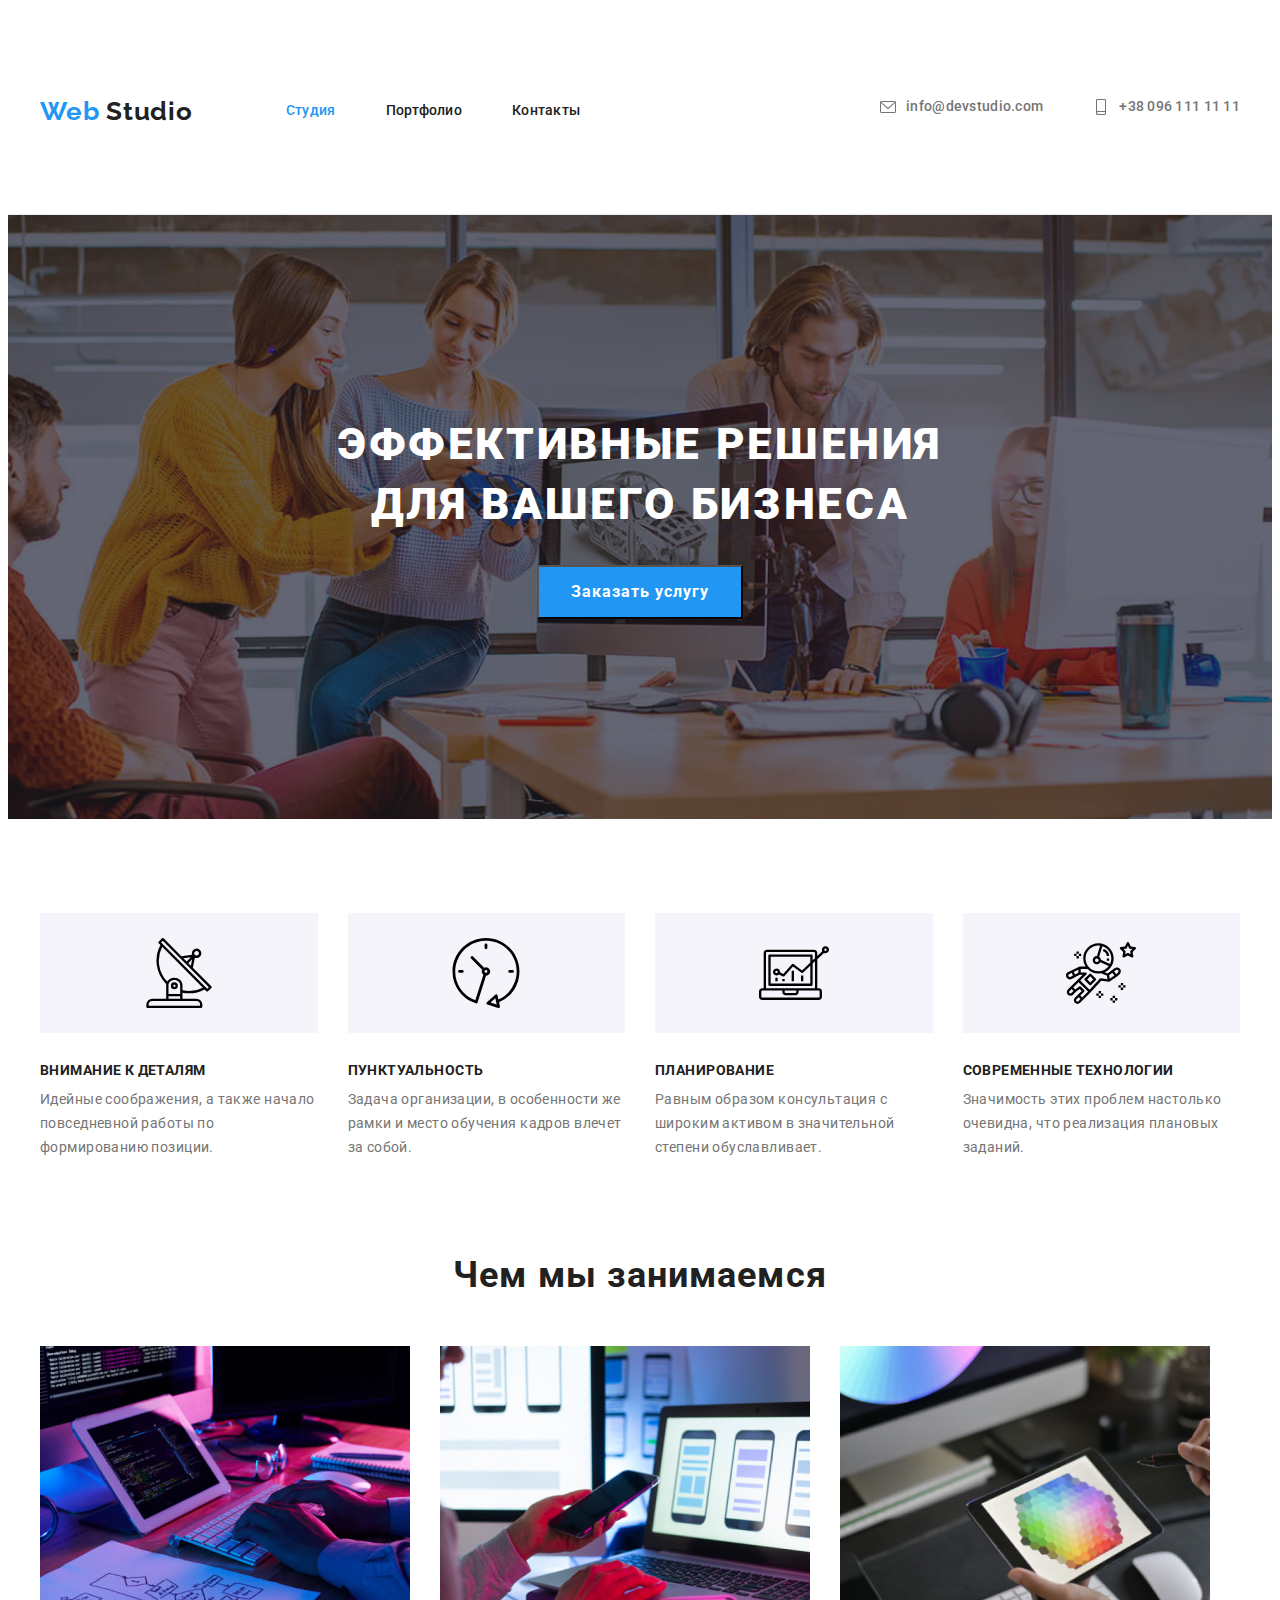
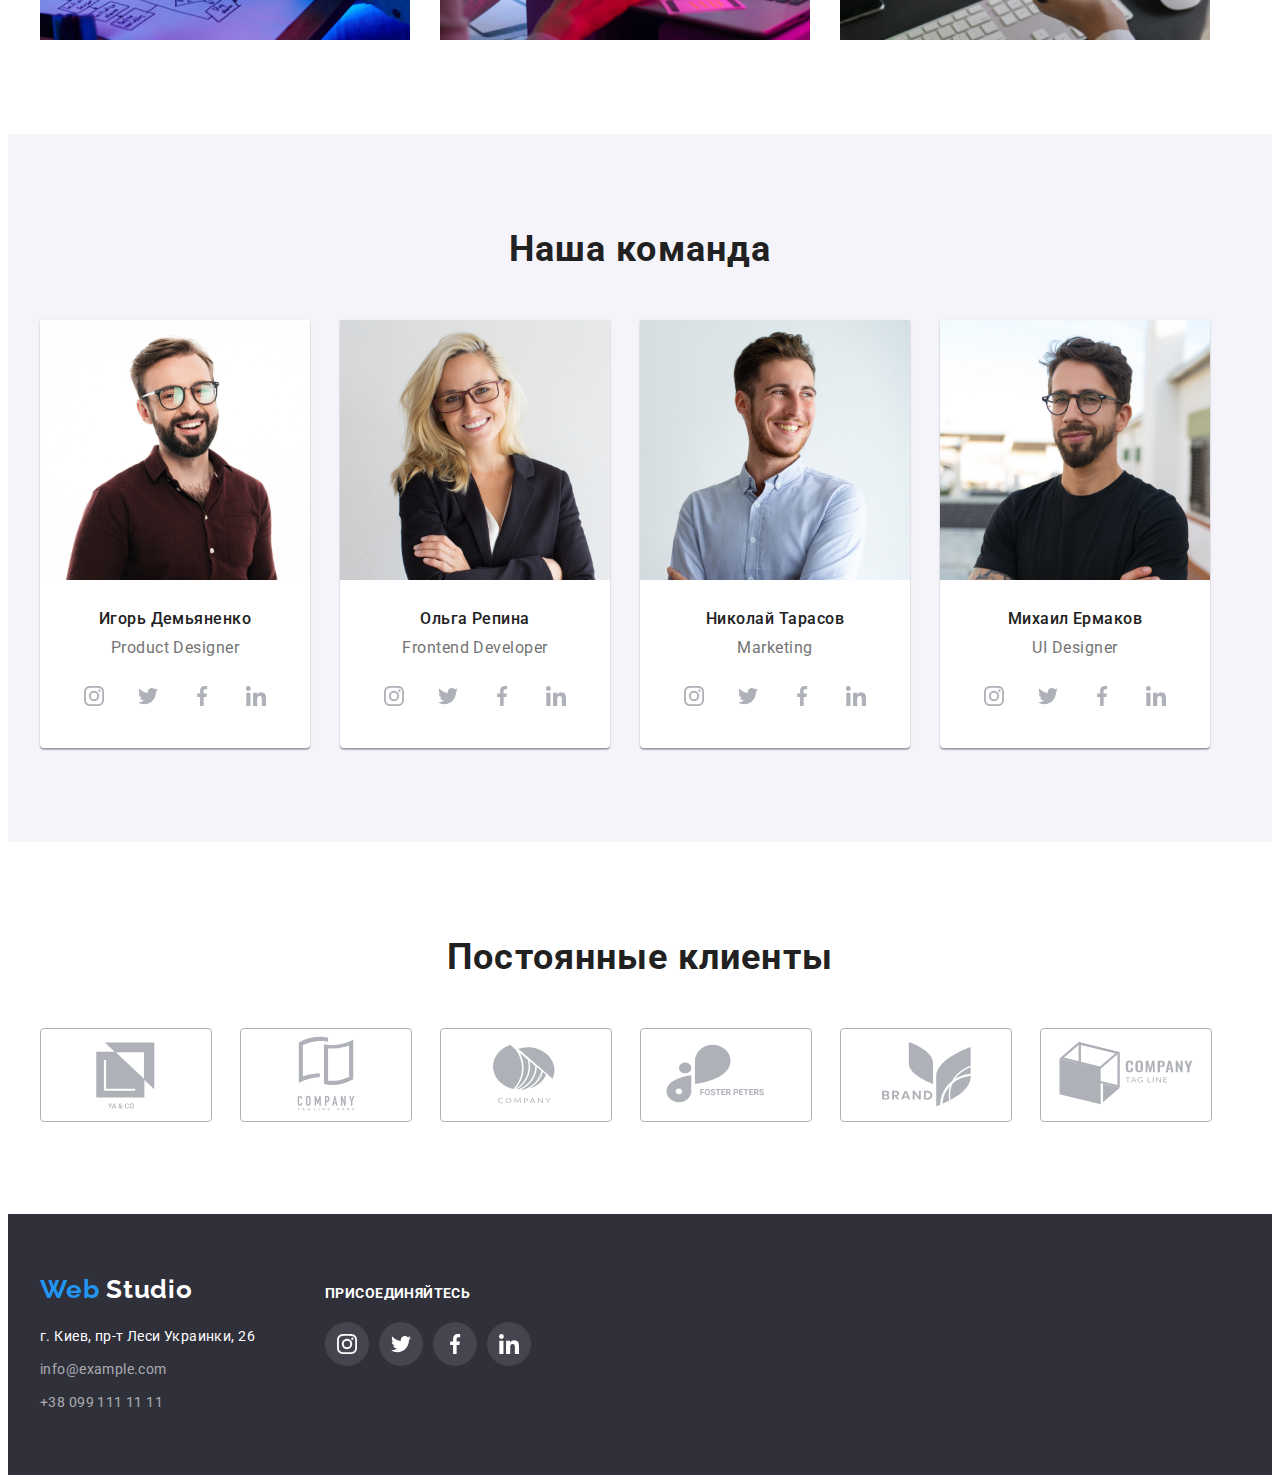
==== commit a97252e6: "исправила спрайт" ====
--- a/index.html
+++ b/index.html
@@ -31,10 +31,11 @@
                 <li class="contacts-item">
                     <a class="contacts-link link" href="mailto:info@devstudio.com" lang="en">
                         <svg class="contacts-icon">
-                            <use href="./gallery/icons.svg#icon-envelope"></use>
+                            <use href="./gallery/icons.svg#icon-envelope-hover"></use>
                         </svg>
                     info@devstudio.com</a></li>
-                <li class="contacts-item"><a class="contacts-link link" href="tel:+380961111111">
+                <li class="contacts-item">
+                    <a class="contacts-link link" href="tel:+380961111111">
                     <svg class="smartphone-icon">
                         <use href="./gallery/icons.svg#icon-smartphone"></use>
                     </svg>
--- a/css/styles.css
+++ b/css/styles.css
@@ -125,13 +125,11 @@
 .contacts-icon {
   fill: var(--main-color);
   width: 16px;
-  height: 12px;
   margin-right: 10px;
 }
 .smartphone-icon {
   fill: var(--main-color);
-  width: 10px;
-  height: 16px;
+  width: 16px;
   margin-right: 10px;
 }
 .contacts-link:hover .contacts-icon,
@@ -323,6 +321,7 @@
   border-radius: 50%;
   justify-content: center;
   align-items: center;
+  background-color: #ffffff;
 }
 
 .social-icon {
@@ -331,14 +330,13 @@
   fill: #afb1b8;
 }
 
-.social-icon:hover,
-.social-icon:focus {
+.social-link:hover .social-icon,
+.social-link:focus .social-icon {
   fill: #ffffff;
 }
 .social-link:hover,
 .social-link:focus {
   background-color: #2196f3;
-  fill: #ffffff;
 }
 .clients-list {
   display: flex;
@@ -362,12 +360,10 @@
 }
 
 .clients-icon {
-  width: 106px;
-  height: 60px;
   fill: #afb1b8;
 }
-.clients-icon:hover,
-.clients-icon:focus {
+.client-links:hover .clients-icon,
+.client-links:focus .clients-icon {
   fill: #2196f3;
 }
 .client-links:focus,
